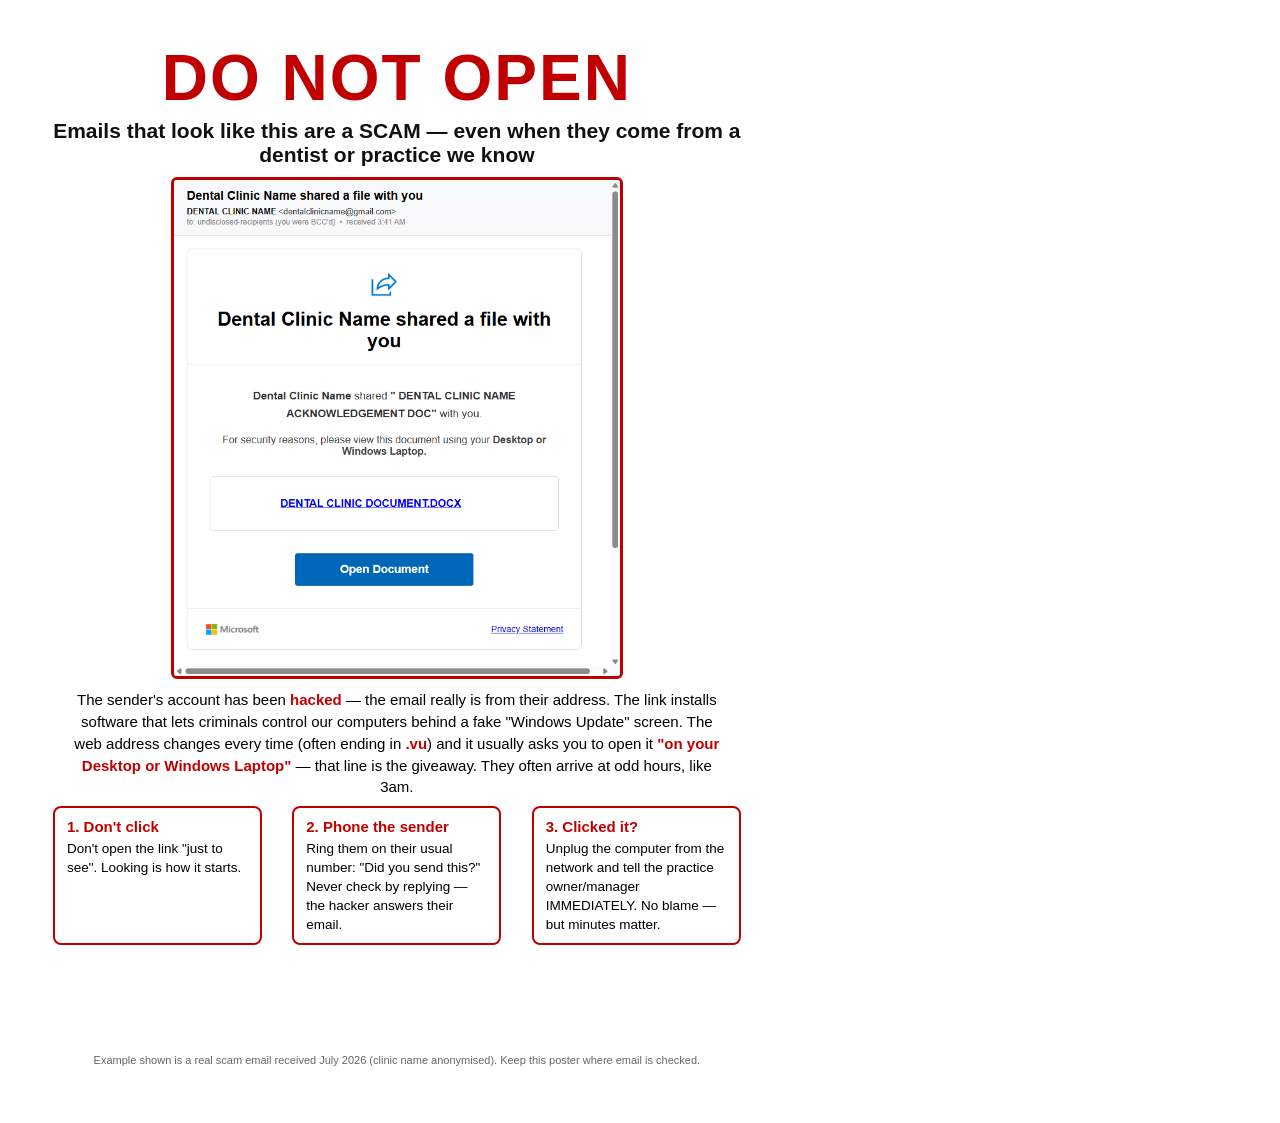
==== poster.html @ 5d63d934 "Dental Phish Guard: detection extension, Phish Watch site, and awareness kit for the AU dental folde" ====
<!doctype html>
<html>
<head>
<meta charset="utf-8">
<title>DO NOT OPEN poster</title>
<style>
  @page { size: A4 portrait; margin: 0; }
  body { font-family: Arial, "Segoe UI", sans-serif; margin: 0; width: 210mm; height: 297mm; display: flex; flex-direction: column; align-items: center; padding: 12mm 14mm; box-sizing: border-box; }
  .stop { color: #c00000; font-size: 64px; font-weight: 900; letter-spacing: 2px; margin: 0; text-align: center; line-height: 1.05; }
  .sub { font-size: 21px; font-weight: 700; text-align: center; margin: 6px 0 10px; color: #111; }
  img { width: 118mm; border: 3px solid #c00000; border-radius: 6px; }
  .why { font-size: 15px; margin: 10px 0 0; text-align: center; max-width: 175mm; line-height: 1.45; }
  .why b { color: #c00000; }
  .rules { display: flex; gap: 8mm; margin-top: 8px; width: 100%; }
  .rule { flex: 1; border: 2px solid #c00000; border-radius: 8px; padding: 8px 12px; font-size: 13.5px; line-height: 1.4; }
  .rule b { color: #c00000; font-size: 15px; display: block; margin-bottom: 3px; }
  .foot { margin-top: auto; font-size: 11px; color: #666; text-align: center; }
</style>
</head>
<body>
  <p class="stop">DO NOT OPEN</p>
  <p class="sub">Emails that look like this are a SCAM — even when they come from a dentist or practice we know</p>
  <img src="email-example.png" alt="Example of the scam email">
  <p class="why">The sender's account has been <b>hacked</b> — the email really is from their address. The link installs software that lets criminals control our computers behind a fake "Windows Update" screen. The web address changes every time (often ending in <b>.vu</b>) and it usually asks you to open it <b>"on your Desktop or Windows Laptop"</b> — that line is the giveaway. They often arrive at odd hours, like 3am.</p>
  <div class="rules">
    <div class="rule"><b>1. Don't click</b>Don't open the link "just to see". Looking is how it starts.</div>
    <div class="rule"><b>2. Phone the sender</b>Ring them on their usual number: "Did you send this?" Never check by replying — the hacker answers their email.</div>
    <div class="rule"><b>3. Clicked it?</b>Unplug the computer from the network and tell the practice owner/manager IMMEDIATELY. No blame — but minutes matter.</div>
  </div>
  <p class="foot">Example shown is a real scam email received July 2026 (clinic name anonymised). Keep this poster where email is checked.</p>
</body>
</html>
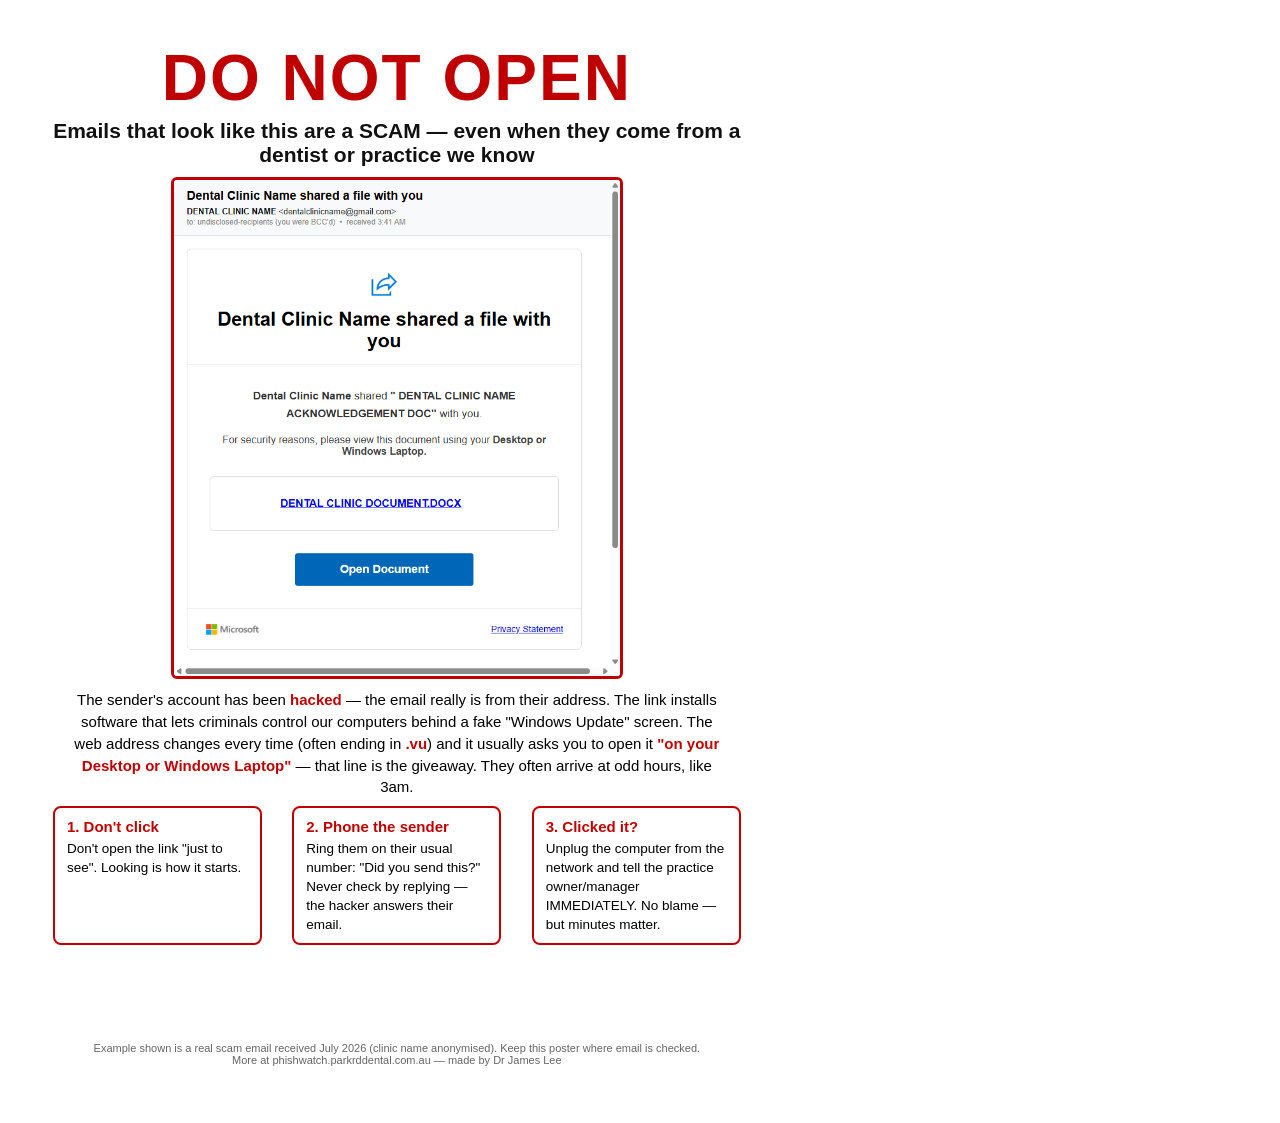
==== commit c2d8d836: "Add byline: created by Dr James Lee across site footers, poster and Facebook post Co-Authored-By: Cl" ====
--- a/poster.html
+++ b/poster.html
@@ -27,6 +27,6 @@
     <div class="rule"><b>2. Phone the sender</b>Ring them on their usual number: "Did you send this?" Never check by replying — the hacker answers their email.</div>
     <div class="rule"><b>3. Clicked it?</b>Unplug the computer from the network and tell the practice owner/manager IMMEDIATELY. No blame — but minutes matter.</div>
   </div>
-  <p class="foot">Example shown is a real scam email received July 2026 (clinic name anonymised). Keep this poster where email is checked.</p>
+  <p class="foot">Example shown is a real scam email received July 2026 (clinic name anonymised). Keep this poster where email is checked.<br>More at phishwatch.parkrddental.com.au — made by Dr James Lee</p>
 </body>
 </html>
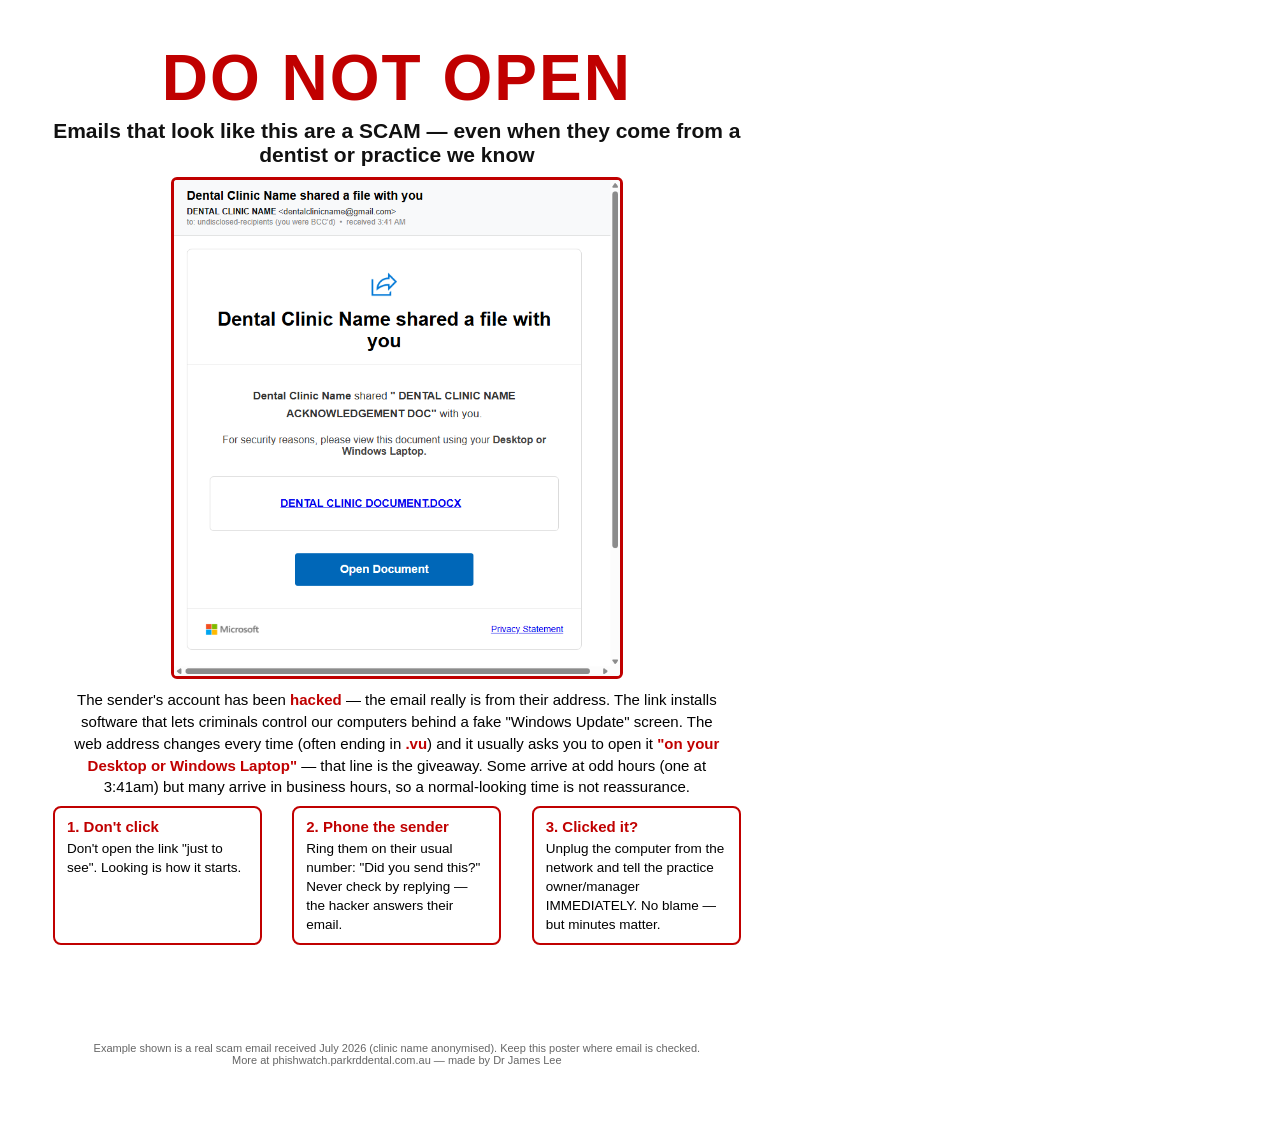
==== commit 47103093: "Dental Phish Watch: advisory site, detection extension and awareness kit Public security advisory an" ====
--- a/poster.html
+++ b/poster.html
@@ -21,7 +21,7 @@
   <p class="stop">DO NOT OPEN</p>
   <p class="sub">Emails that look like this are a SCAM — even when they come from a dentist or practice we know</p>
   <img src="email-example.png" alt="Example of the scam email">
-  <p class="why">The sender's account has been <b>hacked</b> — the email really is from their address. The link installs software that lets criminals control our computers behind a fake "Windows Update" screen. The web address changes every time (often ending in <b>.vu</b>) and it usually asks you to open it <b>"on your Desktop or Windows Laptop"</b> — that line is the giveaway. They often arrive at odd hours, like 3am.</p>
+  <p class="why">The sender's account has been <b>hacked</b> — the email really is from their address. The link installs software that lets criminals control our computers behind a fake "Windows Update" screen. The web address changes every time (often ending in <b>.vu</b>) and it usually asks you to open it <b>"on your Desktop or Windows Laptop"</b> — that line is the giveaway. Some arrive at odd hours (one at 3:41am) but many arrive in business hours, so a normal-looking time is not reassurance.</p>
   <div class="rules">
     <div class="rule"><b>1. Don't click</b>Don't open the link "just to see". Looking is how it starts.</div>
     <div class="rule"><b>2. Phone the sender</b>Ring them on their usual number: "Did you send this?" Never check by replying — the hacker answers their email.</div>
